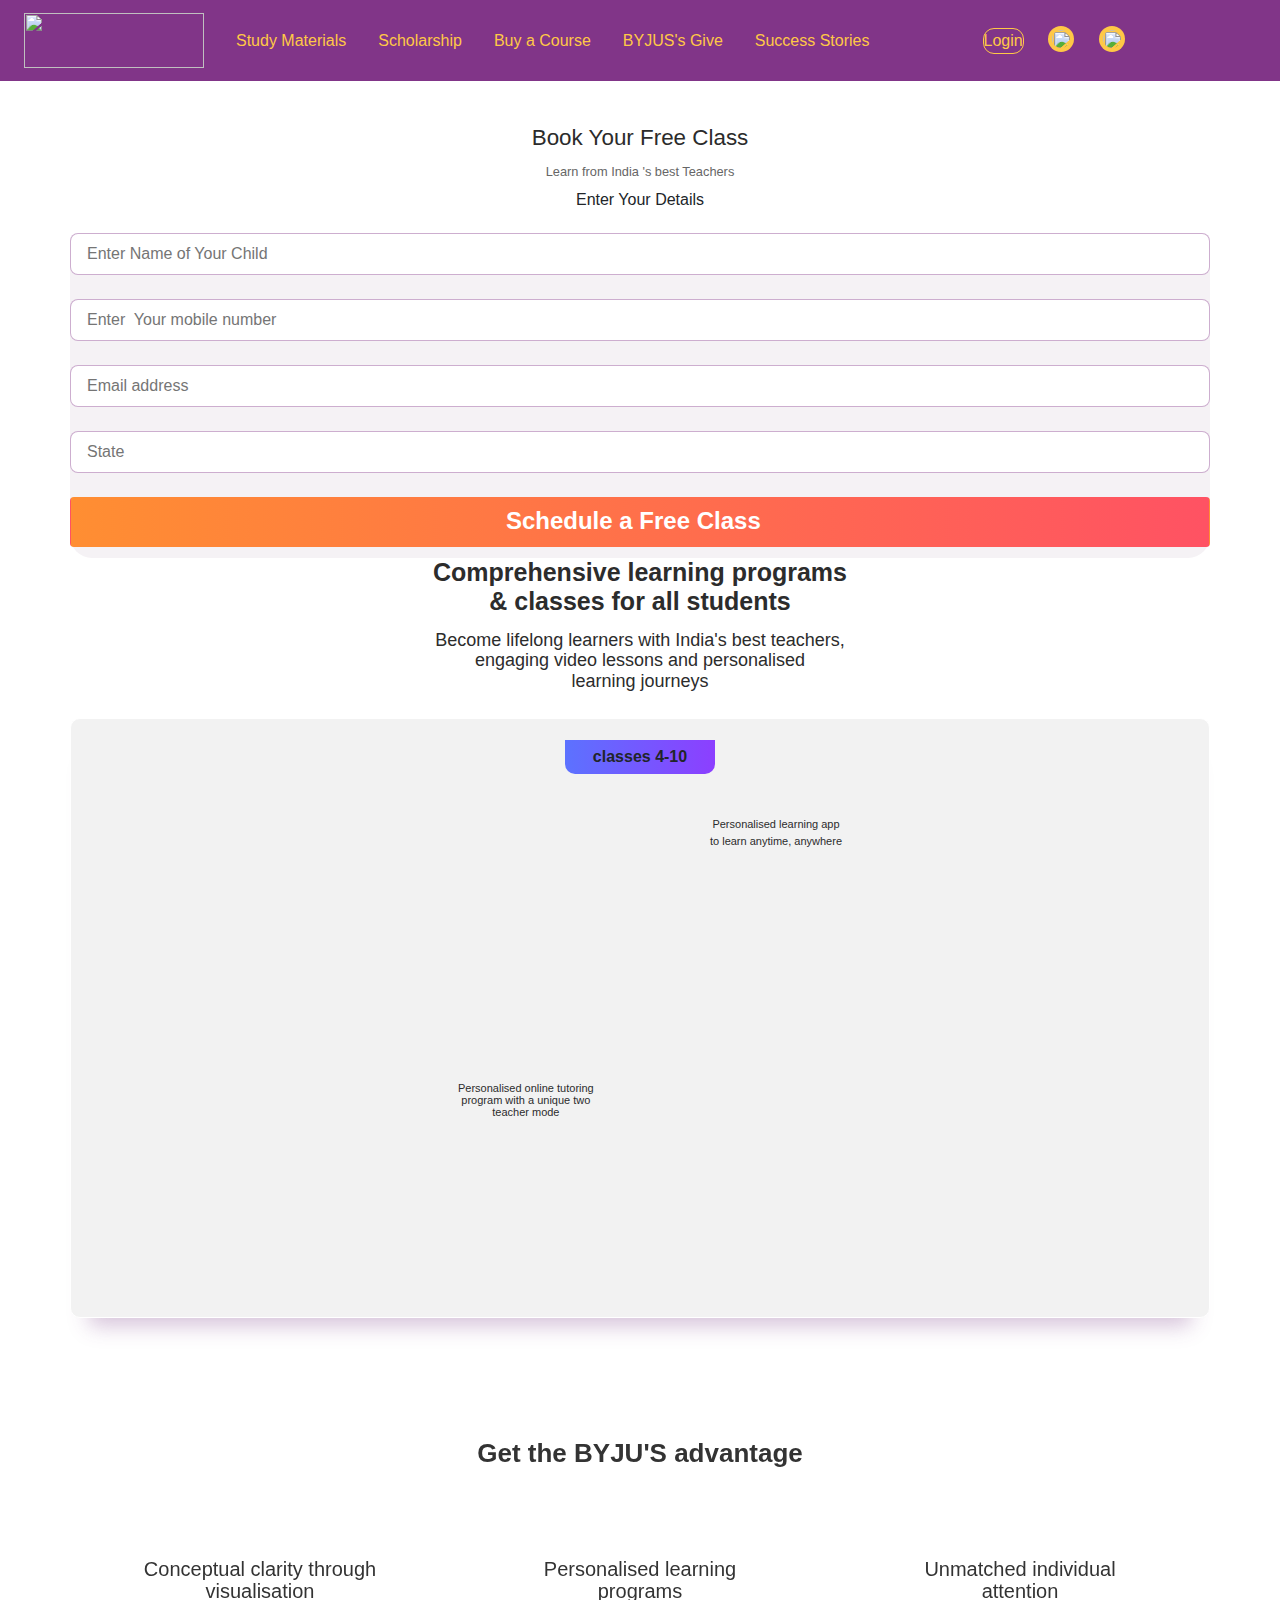
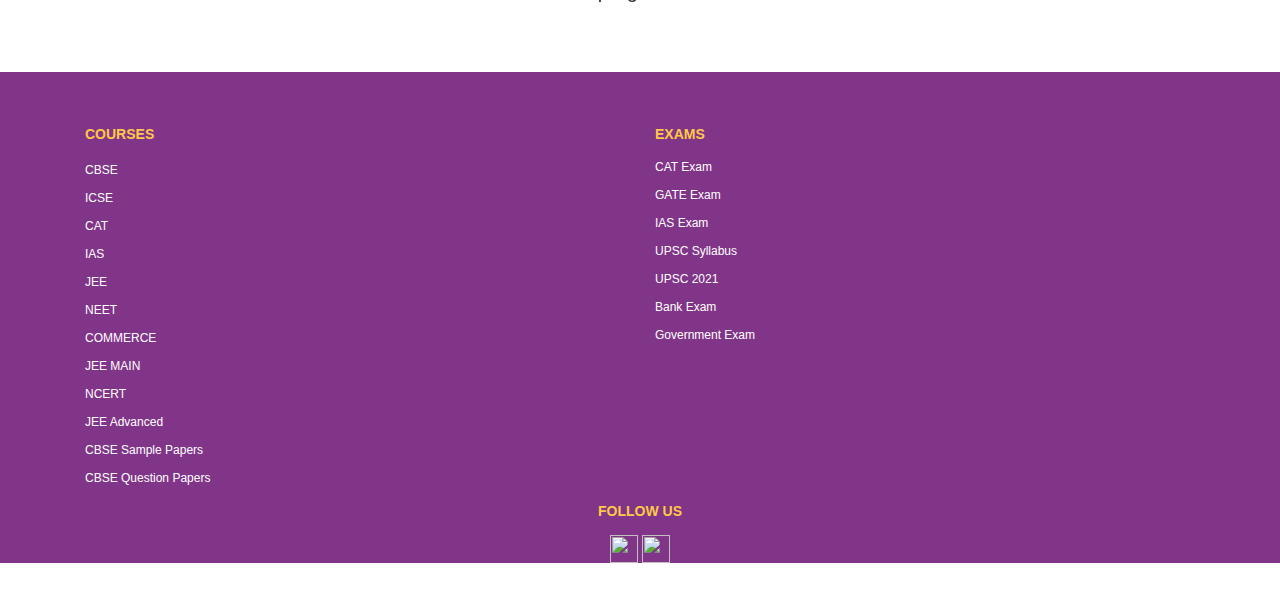
==== index.html @ 39e75517 "first commit" ====
<!DOCTYPE html>
<html lang="en">
<head>
    <meta charset="UTF-8">
    <meta http-equiv="X-UA-Compatible" content="IE=edge">
    <meta name="viewport" content="width=device-width, initial-scale=1.0">
    <title>Document</title>
    <link rel="stylesheet" href="style.css">
    <link rel="stylesheet" href="https://stackpath.bootstrapcdn.com/bootstrap/4.4.1/css/bootstrap.min.css" integrity="sha384-Vkoo8x4CGsO3+Hhxv8T/Q5PaXtkKtu6ug5TOeNV6gBiFeWPGFN9MuhOf23Q9Ifjh" crossorigin="anonymous">

</head>
<body>
    <header style="background-color: #813588; width: 100%;"> 
        
            <div class="row">
                <div class="col-md-9 col-7" >
                  
                          <nav class="navbar navbar-expand-lg navbar-light ">
                            <a class="navbar-brand ml-2" href="#">
                              <img src="	https://cdn1.byjus.com/byjusweb/img/home/svg/byjus_logo.svg" width="180" height="55" class="d-inline-block align-top" alt="">
                                    </a>
                            <button class="navbar-toggler " type="button" data-toggle="collapse" data-target="#navbarSupportedContent" aria-controls="navbarSupportedContent" aria-expanded="false" aria-label="Toggle navigation">
                              <span class="navbar-toggler-icon"></span>
                            </button>
                          
                            <div class="collapse navbar-collapse" id="navbarSupportedContent">
                              <ul class="navbar-nav mr-auto">
                                <li class="nav-item active">
                                  <a  style="color: #ffc846;" class="nav-link px-3" href="#">Study Materials <span class="sr-only">(current)</span></a>
                                </li>
                                <li class="nav-item active">
                                  <a style="color: #ffc846;" class="nav-link px-3" href="#">Scholarship<span class="sr-only">(current)</span></a>
                                </li>
                                <li class="nav-item active">
                                  <a style="color: #ffc846;" class="nav-link px-3" href="#">Buy a Course<span class="sr-only">(current)</span></a>
                                </li>
                                <li class="nav-item active">
                                  <a style="color: #ffc846;" class="nav-link px-3" href="#">BYJUS's Give<span class="sr-only">(current)</span></a>
                                </li>
                                <li class="nav-item active">
                                  <a style="color: #ffc846;" class="nav-link px-3" href="#">Success Stories <span class="sr-only">(current)</span></a>
                                </li>
                                
                                
                            </div>
                          </nav>
                </div>
                <div class="col-md-3 col-5">
                  <input style="background-color: #813588; color: #ffc846; border: none; outline: none; text-decoration: none; border: 1px solid #ffc846; margin-top: 28px; border-radius: 11px;" class="loginbtn" type="submit" value="Login">
                  <img class="callbtn" src="../byjus/images/call.svg" alt="">
                  <img class="searchbtn" src="../byjus/images/search-solid (1).svg" alt="">
                </div>
            </div>

    </header>
    <section>
      <div class="container">
        <div class="row">
          <div class="col-md-6 bj-banner-content-left-col"></div>
          <div class="col-md-6 bj-banner-content-right-col">
            <img src="../byjus/images/BYJU'S Online learning Programs For K3, K10, K12, NEET, JEE, UPSC & Bank Exams.html" alt="">
          </div>
           
          <div style="text-align: center;" class="booking">  
            <h2 class="freeclass">Book Your Free Class</h2> 
            <p class="bestteachers">Learn from India 's best Teachers</p>  
            <h3 class="enter">Enter Your Details </h3>
            <div class="signupform">
              <input class="nameofchild" type="text" placeholder="Enter Name of Your Child" >
              <input class="nameofchild" type="text" placeholder="Enter  Your mobile number" >
              <input class="nameofchild" type="text" placeholder="Email address" >
              <input class="nameofchild" type="text" placeholder="State" >
              <input class="submit1" type="submit" value="Schedule a Free Class  ">
            </div>
          </div>
          
        </div>
      </div>
    </section>
    <section>
      <div class="container">
        <div class="row">
          <div class="col-md-12">
            <p class="learning">Comprehensive learning programs</p>
            <p class="learning">& classes for all students</p>
            <p class="learningz">Become lifelong learners with India's best teachers,<br>
              engaging video lessons and personalised <br> learning journeys</p>
          </div>
        </div>
      </div>
    </section>
    <section>
      <span class="sanitha">classes 4-10</span>
      <div class="container">  
        <div class="row">
          
            <div class="byjus ">
              <div class="col-md-6 ">
              <div class="leftimage ">
                <div class="leftcard">
                <img class="fire" src="https://cdn1.byjus.com/byjusweb/img/home/image/btla.png" alt="">
              </div>
               
                
              </div>
              <div  class="rightimage  ">
                <div class="rightcard text-center">
                <img class="highfire "  src="https://cdn1.byjus.com/byjusweb/img/home/svg/byjus_learningapp_logo.svg" alt="">
                <p class="textee">Personalised learning app <br>
                  to learn anytime, anywhere</p>
                </div>
              </div>
              <div class="col-md-6">
                  <div class="section">
                    <div class="leftimg">
                  <img class="leftimgcard" src="https://cdn1.byjus.com/byjusweb/img/home/image/byjus-classes-tutor-img.png" alt="">
                </div>
                  
                  <div class="rightsection">
                    <div class="rightimg">
                      <img class="rightimge" src="https://cdn1.byjus.com/byjusweb/img/home/image/byjus_classes_2_line_logo.png" alt="">
                <p class="texte">Personalised online tutoring <br>
                  program with a unique two <br>
                  teacher mode</p>
                  </div>
                </div>
                </div>
                </div>        
          </div>
        </div>
      </div>
    </section>
    <section class="advantages">
      <div style="height: 100%;" class="container">
        <h2 class="txtadvantages">Get the BYJU'S advantage</h2>
        <div style="margin-right: -15px; margin-left: -15px;" class="row">
          <div id="first" class="col-12 col-md-4">
            <img class="firstimg" src="https://cdn1.byjus.com/byjusweb/img/home/image/concept-clarity.png" alt="">
            <p class="firsttxt">Conceptual clarity
              through visualisation</p>
         </div>
         <div id="first" class="col-12 col-md-4">
           <img class="firstimg" src="https://cdn1.byjus.com/byjusweb/img/home/image/personalised-learning.png" alt="">
           <p class="firsttxt">Personalised learning
            programs</p>
         </div>
         <div id="first" class="col-12 col-md-4">
          <img class="firstimg" src="https://cdn1.byjus.com/byjusweb/img/home/image/unmatched-attention.png" alt="">
          <p class="firsttxt">Unmatched individual
            attention</p>
         </div>
        </div>
      </div>
    </section>
    
<footer  class="lastfooter pt-4">

  <div class="footerdiv">
  <div  class="container">
    <div id="footerrow" class="row">
      <div style="width: 59%;" class="col-6 col-sm-6">
        <h5 style="height: 20px;" class="course">COURSES</h5>
        <ul class="unlistedfooter">
          <li>
            <a class="atag" href="https://byjus.com/cbse/">CBSE</a>
          </li>
          <li>
            <a class="atag" href="https://byjus.com/icse/">ICSE</a>
          </li>
          <li>
            <a class="atag" href="https://byjus.com/cat/">CAT</a>
          </li>
          <li>
            <a class="atag"  href="https://byjus.com/ias/">IAS</a>
          </li>
          <li>
            <a class="atag" href="https://byjus.com/jee/">JEE</a>
          </li>
          <li>
            <a class="atag" href="https://byjus.com/neet/">NEET</a>
          </li>
          <li>
            <a class="atag" href="https://byjus.com/commerce/">COMMERCE</a>
          </li>
          <li>
            <a class="atag" href="https://byjus.com/jee/jee-main/">JEE MAIN</a>
          </li>
          <li>
            <a class="atag" href="https://byjus.com/ncert/">NCERT</a>
          </li>
          <li>
            <a class="atag" href="https://byjus.com/jee-advanced/">JEE Advanced</a>
          </li>
          <li>
            <a class="atag" href="https://byjus.com/cbse/cbse-sample-papers/">CBSE Sample Papers</a>
          </li>
          <li>
            <a class="atag" href="https://byjus.com/cbse-study-material/cbse-previous-year-question-paper/">CBSE Question Papers</a>
          </li>
        </ul>
      </div>
      <div id="colo" class="col-6 col-sm-6">
        <h5>EXAMS</h5>
        <ul class="unlistedfooter">
          <li>
            <a class="atag" href="https://byjus.com/cat/exam-info/">CAT Exam</a>
          </li>
          <li>
            <a class="atag" href="https://byjus.com/gate/gate-exam/">GATE Exam</a>
          </li>
          <li>
            <a class="atag" href="https://byjus.com/ias-exam/">IAS Exam</a>
          </li>
          <li>
            <a class="atag"  href="https://byjus.com/ias/upsc-syllabus/">UPSC Syllabus</a>
          </li>
          <li>
            <a class="atag" href="https://byjus.com/free-ias-prep/upsc-2021/">UPSC 2021</a>
          </li>
          <li>
            <a class="atag" href="https://byjus.com/bank-exam/">Bank Exam</a>
          </li>
          <li>
            <a class="atag" href="https://byjus.com/govt-exams/">Government Exam</a>
          </li>
      </div>

    </div>
    <div class="follow">
      <h5 class="visible-xs followus text-center">FOLLOW US</h5>
      <div class=" visible-xs footerimg text-center">
      <a href="https://www.facebook.com/byjuslearningapp/">
      <img style="width:28px ;height:28px ;"  src="https://cdn1.byjus.com/byjusweb/img/facebook-white-icon.svg
      " alt=""></a>
      <a href="https://in.linkedin.com/company/byjus">
      <img style="height: 28px;width: 28px;" src="https://cdn1.byjus.com/byjusweb/img/linkedin-white-icon.svg
      " alt="">
      </a>
      </div>
    </div>
    

    
  </div>
  </div>
</footer>
    <script src="https://code.jquery.com/jquery-3.4.1.slim.min.js" integrity="sha384-J6qa4849blE2+poT4WnyKhv5vZF5SrPo0iEjwBvKU7imGFAV0wwj1yYfoRSJoZ+n" crossorigin="anonymous"></script>
<script src="https://cdn.jsdelivr.net/npm/popper.js@1.16.0/dist/umd/popper.min.js" integrity="sha384-Q6E9RHvbIyZFJoft+2mJbHaEWldlvI9IOYy5n3zV9zzTtmI3UksdQRVvoxMfooAo" crossorigin="anonymous"></script>
<script src="https://stackpath.bootstrapcdn.com/bootstrap/4.4.1/js/bootstrap.min.js" integrity="sha384-wfSDF2E50Y2D1uUdj0O3uMBJnjuUD4Ih7YwaYd1iqfktj0Uod8GCExl3Og8ifwB6" crossorigin="anonymous"></script>
</body>
</html>
---- style.css ----
*{
    margin: 0;
    padding: 0;
}
.callbtn{
    background-color: #ffc846;
    border-radius: 50%;
    padding: 4px;
    margin-left: 20px;
    width: 26px;
    height: 26px;
    font-size: 17px;
    line-height: 20px;
    margin-bottom: 6px;
}
.searchbtn{
    background-color: #ffc846;
    border-radius: 50%;
    padding: 4px;
    margin-left: 20px;
    width: 26px;
    height: 26px;
    font-size: 17px;
    line-height: 20px;
    margin-bottom: 6px;
}
.signupform{
    width: 100%;
    background-color: rgb(245, 242, 245);
    height: 325px;
    margin-top: 1.5rem;
    text-align: center;
    color: rgb(51, 51, 51);
    border-radius: 22px;
}
.body{
    font-family: Roboto, sans-serif;
    text-align: center;
}
.freeclass{
    color: #2B2B2B;
    font-size: 1.4rem;
    margin-top: 0;
    margin-top: 20px;
    margin-bottom: 10px;
    font-family: inherit;
    font-weight: 500;
}
.enter{
    font-size: 1rem;
    font-weight: 600;
    margin-bottom: 1rem;
    position: relative;
    margin-top: 0;
    font-family: inherit;
    font-weight: 500;
    line-height: 1.1;
    color: inherit;
}
.bestteachers{
    font-size: 0.8rem;
    color: #666;
    margin: 0 0 10px;
}
.number{
    list-style-type: none;
    width: 1.25rem;
    height: 1.25rem;
    border-radius: 50%;
    border: 1px solid #7DBDFD;
    background-color: #fff;
    color: rgba(0, 128, 255, 0.5);
    position: relative;
    letter-spacing: 0;
    z-index: 1;
    background-color: #0080FF;
    border-color: #0080FF;
    color: #fff;
    display: list-item;
    text-align: center;
    font-size: 0.7rem;
    line-height: 1.6;
    margin-left: 16rem;
    
}
.nameofchild{
    border-color: #BCBCBC;
    padding: 0.5rem 1rem;
    height: auto;
    width: 100%;
    min-height: 2.4rem;
    margin-bottom: 1.5rem;
    border-radius: 8px;
    color: #555555;
    background-color: #fff;
    border: 1px solid rgba(129, 53, 136, 0.4);
}
.submit1{
    width: 100%;
    border-radius: 0.25rem;
    font-weight: 500;
    background-color: #FF8E32;
    background-image: linear-gradient(to right, #FF8E32, #FF5263);
    color: #fff;
    line-height: 1.2;
    font-size: 1.5rem;
    font-weight: 600;
    padding: 0.6rem 1rem;
    border: solid 1px transparent;
}
.learning{
    font-weight: 700;
    font-stretch: normal;
    font-style: normal;
    line-height: 1.18;
    letter-spacing:normal;
    text-align: center;
    color: #2c2c2c;
    font-size: 25px;
    margin-bottom: 0px;
    position: relative;
}
.learningz{
    font-stretch: normal;
    font-style: normal;
    line-height: 1.15;
    letter-spacing: normal;
    text-align: center;
    color: #2c2c2c;
    font-size: 18px;
    font-weight: 500;
    margin-bottom: 26px;
    margin-top: 13px;
    
}
.byjus{
    margin-bottom: 90px;
    height: 600px;
    border-radius: 10px;
    background-color: #f2f2f2;
    padding: 50px 20px;
    position: relative;
    box-shadow: 0 27px 20px -19px rgb(122 62 134 / 31%);
    color: white;
    display: flex;
    
    justify-content: space-evenly;
    align-items: center;
    position: relative;
    border: solid 1px;
    width: 100%;
}
.sanitha{
    position: absolute;
    top: 740px;
    left: 50%;
    transform: translateX(-50%);
    padding: 5px 20px;
    background-image: linear-gradient(to right, #5c72ff, #8c3fff);
    font-weight: bold;
    border-radius: 0 0 10px 10px;
    width: 150px;
    text-align: center;
    font-size: 16px;
    z-index: 2;
}
.bj-banner-content-left-col{
    display: none;
    position: relative;
    min-height: 1px;
    padding-right: 15px;
    padding-left: 15px;
}
.bj-banner-content-right-col{
    width: 100%;
    height: 100%;
    float: left;
    position: relative;
    min-height: 1px;
    padding-right: 15px;
    padding-left: 15px;
}
.fire{
    max-width: 220px;
    vertical-align: middle;

}
.highfire{
    
    max-width: 140px;
    position: relative;
}
.textee{
    letter-spacing: normal;
    text-align: center;
    font-size: 11px;
    display: block;
    font-weight: normal;
    font-stretch: normal;
    font-style: normal;
    color: #2c2c2d;
}
.rightimage{
    position: relative;
    left: 136px;
    bottom: 159px;
}
.leftimage{
    display: flex;
    align-items: center;
    position: relative;
    margin-top: 20px;
    justify-content: space-evenly;
    right: 100px;
}
.teacher{
    max-width: 220px;
    vertical-align: middle;
    float: left;
    padding-top: 630px;
}

.section{
    margin-top: 40px;
    justify-content: space-evenly;
    display: flex;
    align-items: center;
    position: relative;
}
.texte{
    text-align: center;
    font-size: 11px;
    display: block;
    font-weight: normal;
    font-stretch: normal;
    font-style: normal;
    letter-spacing: normal;
    color: #2c2c2d;
    line-height: 1.1;
    margin: 10px 0;
}
.leftimgcard{
    max-width: 220px;
    vertical-align: middle;
}
.rightimge{
    width: 166px;
}
.advantages{
    padding: 30px 0;
}
.txtadvantages{
    font-family:-apple-system, BlinkMacSystemFont, 'Segoe UI', Roboto, Oxygen, Ubuntu, Cantarell, 'Open Sans', 'Helvetica Neue', sans-serif;
    font-weight: 700;
    font-size: 26px;
    color: #333333;
    text-align: center;
    margin-bottom: 50px;
    opacity: 1;
    transform: translateZ(0);
}
#first{
    text-align: center;
    margin-bottom: 40px;
    opacity: 1;
    transform: translateZ(0);
}
.firstimg{
    width: 200px;
    height: auto;
}
.firsttxt{
    font-size: 20px;
    line-height: 22px;
    color: #333333;
    margin: 0 auto;
    margin-top: 15px;
    max-width: 250px;
}
.lastfooter{
    background-color: #813588;
    color: #fff;
    font-size: 13px;
}
.footerdiv{
    padding-top: 30px;
    font-size: 12px;
}
.footerrow{
    display: flex;
    width: 100%;
    align-items: flex-start;
    margin-left: auto;
    margin-right: auto;
}
.course{

}
.footerdiv h5{
    color: #ffc846;
    font-size: 14px;
    margin-top: 0;
    margin-bottom: 15px;
    font-weight: 700;
}
.unlistedfooter li{
    margin-bottom: 10px;
}
.atag{
    text-decoration: none;
    font-weight: normal;
    outline: none;
    border: none;
    color: #fff;
}.atag:link{
    text-decoration: none;
    font-weight: normal;
    outline: none;
    border: none;
}

.unlistedfooter{
    list-style-type: none;
}
.atag:hover{
    color: yellow;
    font-size: 17px;
}
.colo{
    width: 41%;
    padding-left: 89px;
}
.unlistedfooter.followus{
    margin-top: 15px;
    margin-bottom: 8px!important;
    height: 20px;
    color: #ffc846;
    font-size: 14px;
}
.footerimg{
    margin-bottom: 30px;
}
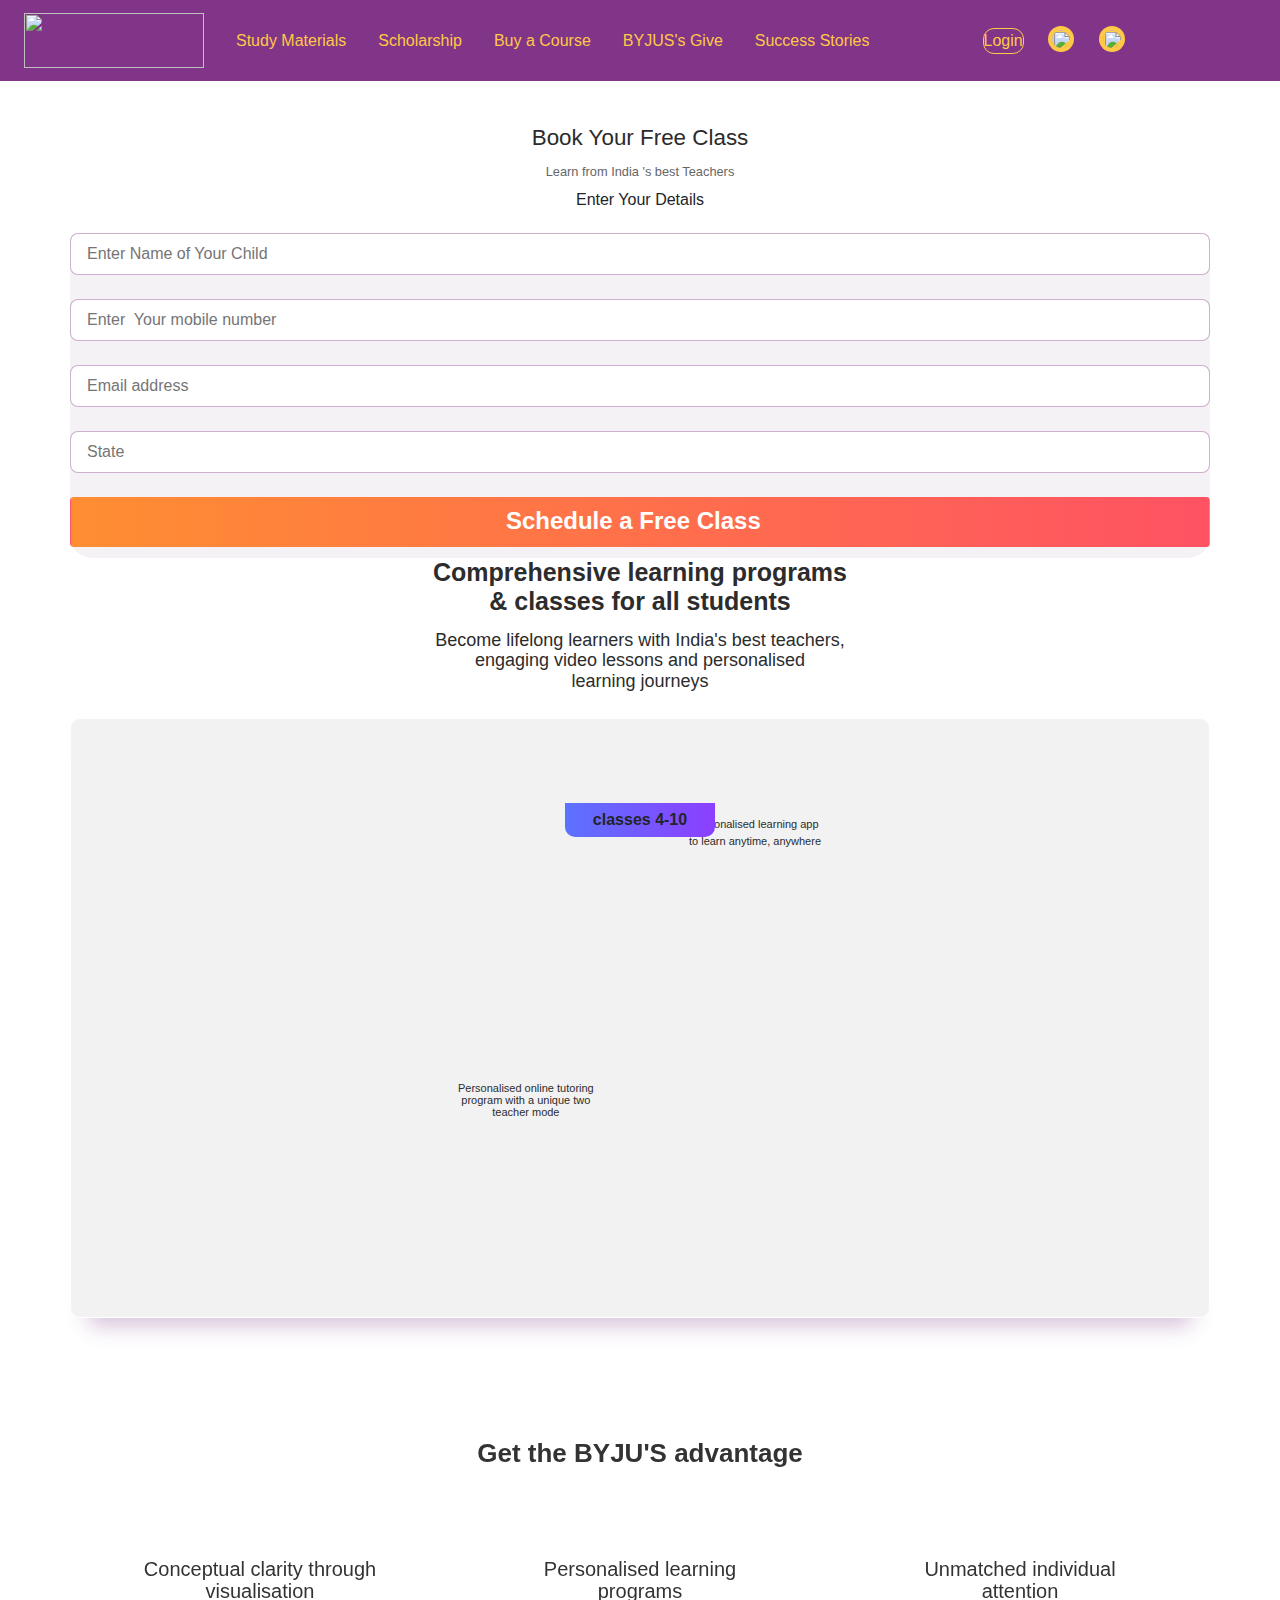
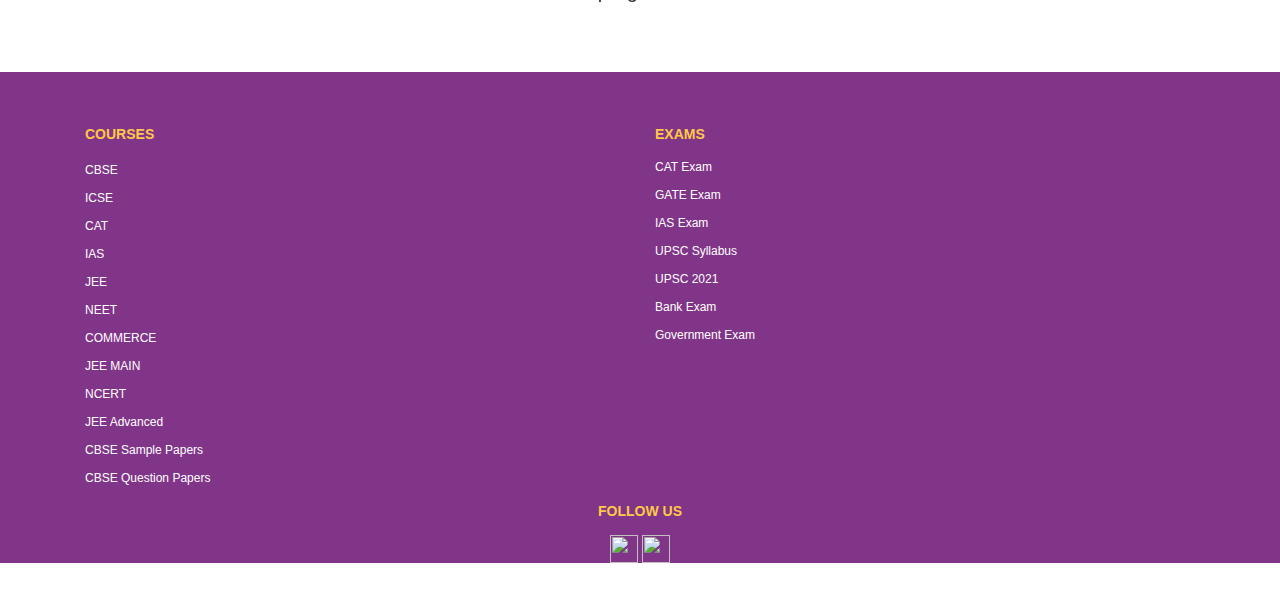
==== commit 579d74f6: "first try" ====
--- a/index.html
+++ b/index.html
@@ -13,7 +13,7 @@
     <header style="background-color: #813588; width: 100%;"> 
         
             <div class="row">
-                <div class="col-md-9 col-7" >
+                <div class="col-md-9 col-6" >
                   
                           <nav class="navbar navbar-expand-lg navbar-light ">
                             <a class="navbar-brand ml-2" href="#">
@@ -45,7 +45,7 @@
                             </div>
                           </nav>
                 </div>
-                <div class="col-md-3 col-5">
+                <div class="col-md-3 col-6">
                   <input style="background-color: #813588; color: #ffc846; border: none; outline: none; text-decoration: none; border: 1px solid #ffc846; margin-top: 28px; border-radius: 11px;" class="loginbtn" type="submit" value="Login">
                   <img class="callbtn" src="../byjus/images/call.svg" alt="">
                   <img class="searchbtn" src="../byjus/images/search-solid (1).svg" alt="">
--- a/style.css
+++ b/style.css
@@ -152,7 +152,7 @@
 }
 .sanitha{
     position: absolute;
-    top: 740px;
+    top: 803px;
     left: 50%;
     transform: translateX(-50%);
     padding: 5px 20px;
@@ -187,7 +187,7 @@
 }
 .highfire{
     
-    max-width: 140px;
+    max-width: 111px;
     position: relative;
 }
 .textee{
@@ -202,7 +202,7 @@
 }
 .rightimage{
     position: relative;
-    left: 136px;
+    left: 115px;
     bottom: 159px;
 }
 .leftimage{
@@ -244,7 +244,7 @@
     vertical-align: middle;
 }
 .rightimge{
-    width: 166px;
+    width: 150px;
 }
 .advantages{
     padding: 30px 0;
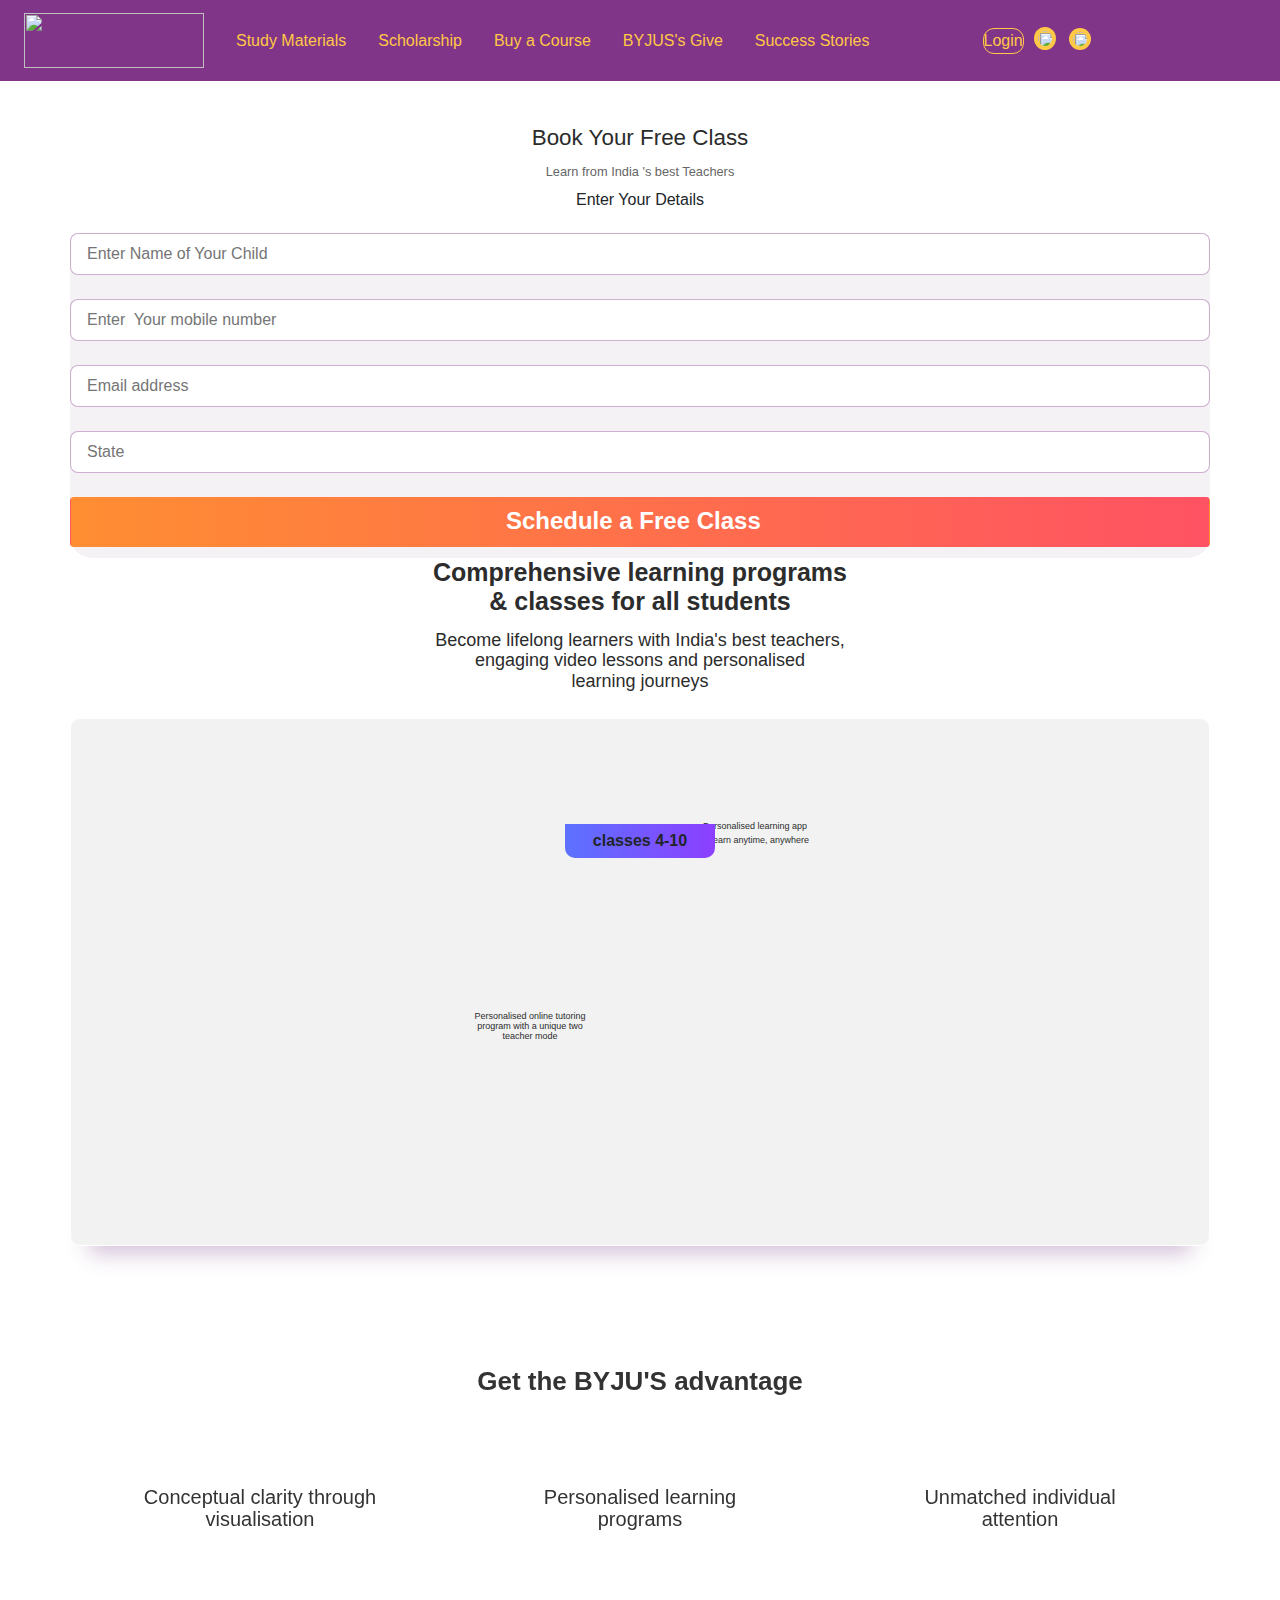
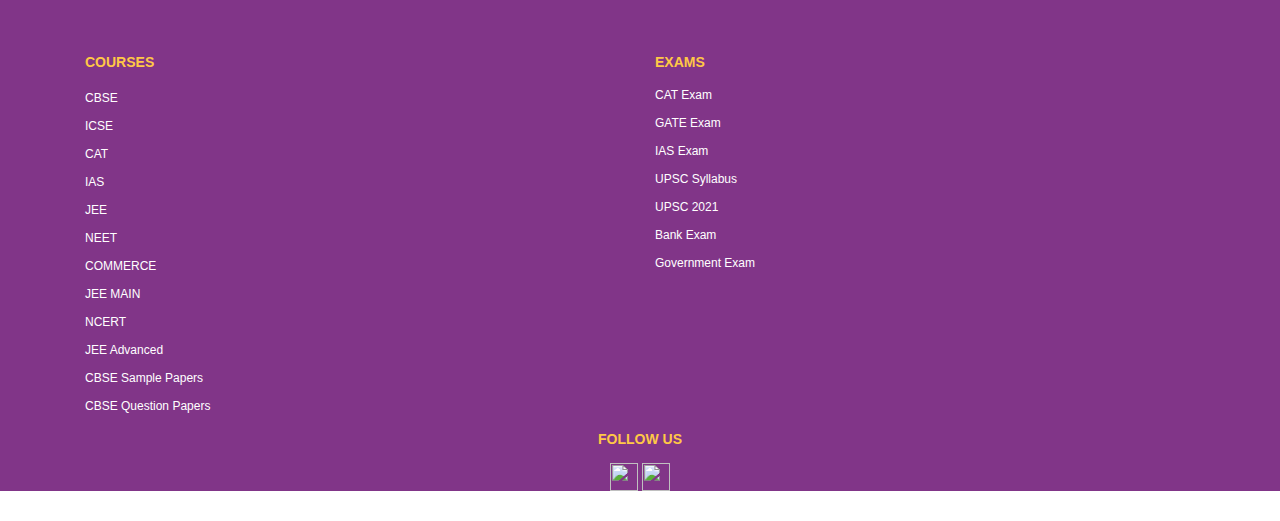
==== commit 95150a1e: "ikbal" ====
--- a/index.html
+++ b/index.html
@@ -13,7 +13,7 @@
     <header style="background-color: #813588; width: 100%;"> 
         
             <div class="row">
-                <div class="col-md-9 col-6" >
+                <div class="col-md-9 col-7" >
                   
                           <nav class="navbar navbar-expand-lg navbar-light ">
                             <a class="navbar-brand ml-2" href="#">
@@ -45,7 +45,7 @@
                             </div>
                           </nav>
                 </div>
-                <div class="col-md-3 col-6">
+                <div class="col-md-3 col-5">
                   <input style="background-color: #813588; color: #ffc846; border: none; outline: none; text-decoration: none; border: 1px solid #ffc846; margin-top: 28px; border-radius: 11px;" class="loginbtn" type="submit" value="Login">
                   <img class="callbtn" src="../byjus/images/call.svg" alt="">
                   <img class="searchbtn" src="../byjus/images/search-solid (1).svg" alt="">
--- a/style.css
+++ b/style.css
@@ -6,9 +6,9 @@
     background-color: #ffc846;
     border-radius: 50%;
     padding: 4px;
-    margin-left: 20px;
-    width: 26px;
-    height: 26px;
+    margin-left: 6px;
+    width: 22px;
+    height: 23px;
     font-size: 17px;
     line-height: 20px;
     margin-bottom: 6px;
@@ -17,9 +17,9 @@
     background-color: #ffc846;
     border-radius: 50%;
     padding: 4px;
-    margin-left: 20px;
-    width: 26px;
-    height: 26px;
+    margin-left: 8px;
+    width: 22px;
+    height: 22px;
     font-size: 17px;
     line-height: 20px;
     margin-bottom: 6px;
@@ -135,7 +135,7 @@
 }
 .byjus{
     margin-bottom: 90px;
-    height: 600px;
+    height: 528px;
     border-radius: 10px;
     background-color: #f2f2f2;
     padding: 50px 20px;
@@ -152,7 +152,7 @@
 }
 .sanitha{
     position: absolute;
-    top: 803px;
+    top: 824px;
     left: 50%;
     transform: translateX(-50%);
     padding: 5px 20px;
@@ -187,13 +187,13 @@
 }
 .highfire{
     
-    max-width: 111px;
+    max-width: 104px;
     position: relative;
 }
 .textee{
     letter-spacing: normal;
     text-align: center;
-    font-size: 11px;
+    font-size: 9px;
     display: block;
     font-weight: normal;
     font-stretch: normal;
@@ -211,7 +211,7 @@
     position: relative;
     margin-top: 20px;
     justify-content: space-evenly;
-    right: 100px;
+    right: 67px;
 }
 .teacher{
     max-width: 220px;
@@ -221,7 +221,7 @@
 }
 
 .section{
-    margin-top: 40px;
+    margin-top: -44px;
     justify-content: space-evenly;
     display: flex;
     align-items: center;
@@ -229,7 +229,7 @@
 }
 .texte{
     text-align: center;
-    font-size: 11px;
+    font-size: 9px;
     display: block;
     font-weight: normal;
     font-stretch: normal;
@@ -240,11 +240,11 @@
     margin: 10px 0;
 }
 .leftimgcard{
-    max-width: 220px;
+    max-width: 206px;
     vertical-align: middle;
 }
 .rightimge{
-    width: 150px;
+    width: 132px;
 }
 .advantages{
     padding: 30px 0;
